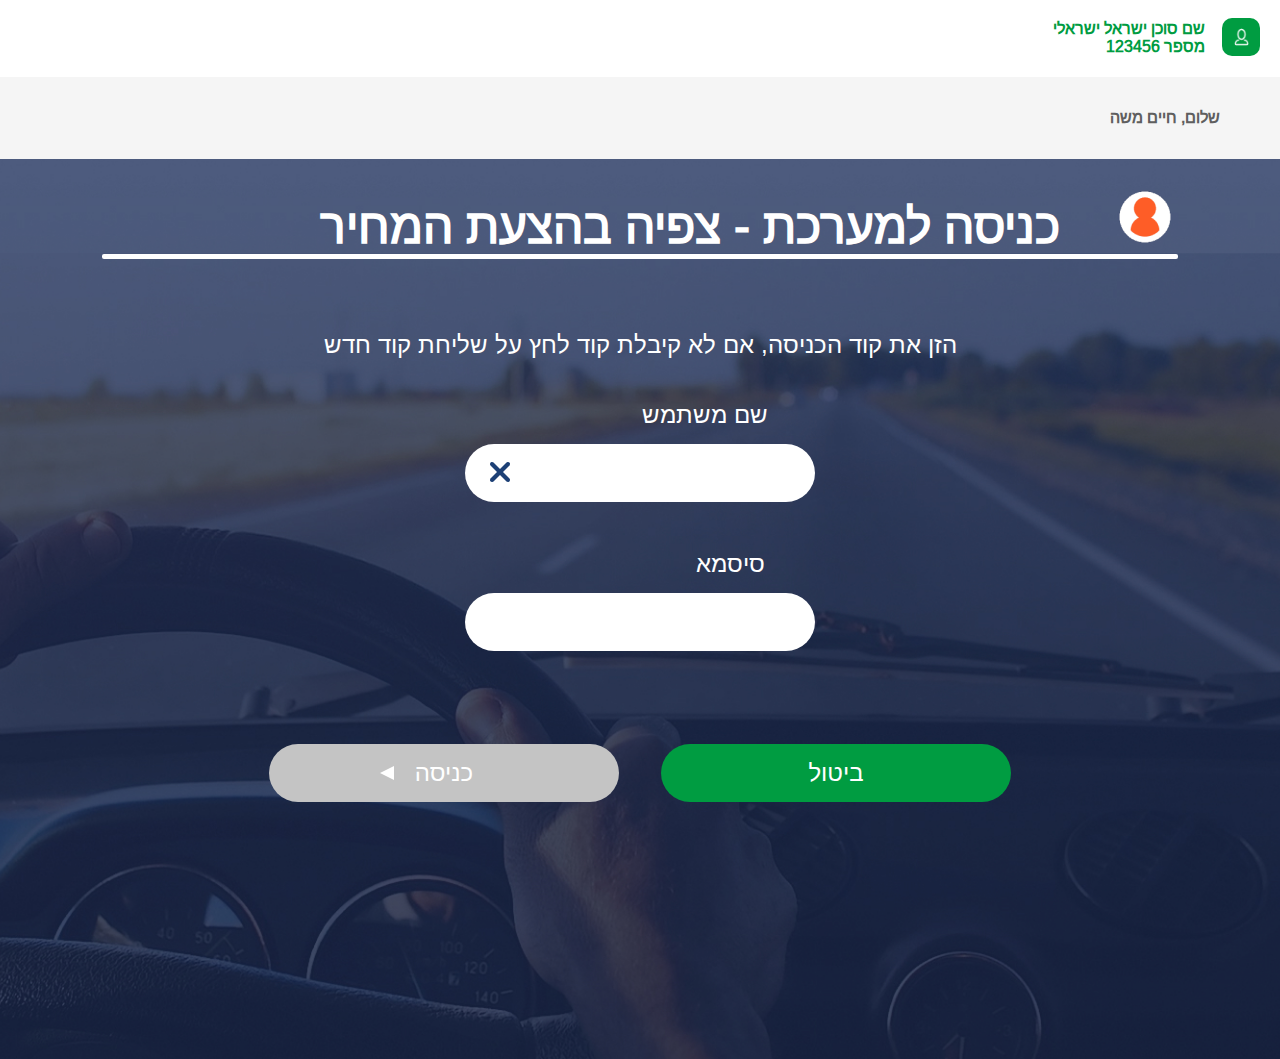
==== index.html @ 4c18728c "add full UI test task" ====
<!DOCTYPE html>
<html dir="rtl" lang="he">
  <head>
    <meta charset="UTF-8" />
    <meta http-equiv="X-UA-Compatible" content="IE=edge" />
    <meta name="viewport" content="width=device-width, initial-scale=1.0" />
    <title>Hennadii Chikunov Test-Task</title>
    <link rel="stylesheet" href="css/main.css" />
  </head>
  <body>
    <header class="header-admin-panel">
      <div class="container header-admin-panel__container">
        <div class="header-admin-panel__top">
          <div class="header-admin-panel__top-info">
            <p class="header-admin-panel__top-text" dir="rtl">
              ילארשי לארשי ןכוס םש
            </p>
            <span class="header-admin-panel__text">123456 רפסמ</span>
            <span class="header-admin-panel__mobile-text"
              >למשח תרבח ביטקלוק</span
            >
          </div>
        </div>
      </div>
      <div class="header-admin-panel__bottom">
        <p class="header-admin-panel__bottom-text">השמ םייח ,םולש</p>
      </div>
    </header>
    <main>
      <section class="login-banner">
        <div class="container login-banner__container">
          <div class="login-banner__title-block">
            <h1 class="login-banner__title">ריחמה תעצהב היפצ - תכרעמל הסינכ</h1>
            <h1 class="login-banner__mobile-title">
              <span class="login-banner__mobile-title-one"> תכרעמל הסינכ </span>
              <span class="login-banner__mobile-title-two">
                ריחמה תעצהב היפצ
              </span>
            </h1>
            <p class="login-banner__sub-title">
              שדח דוק תחילש לע ץחל דוק תלביק אל םא ,הסינכה דוק תא ןזה
            </p>
            <p class="login-banner__mobile-sub-title">
              תא ןזה הסינכה דוק תלבקל דיינה ןופלטה רפסמ
            </p>
            <form class="login-banner__form" action="#">
              <div class="login-banner__block-cross-in-input">
                <img
                  class="login-banner__cross-in-input"
                  src="./img/cross.png"
                  alt="cross"
                />
                <label class="login-banner__label" for="search-input"
                  >שמתשמ םש</label
                >
                <input
                  class="login-banner__input"
                  type="search"
                  id="search-input"
                  name="search"
                />
              </div>
              <label
                class="login-banner__label login-banner__label--two"
                for="name-input"
                >אמסיס</label
              >
              <input
                class="login-banner__input"
                type="text"
                id="name-input"
                name="name"
              />
              <div class="login-banner__buttons">
                <button
                  class="login-banner__input login-banner__input--reset"
                  type="reset"
                >
                  <span class="login-banner__input--triangle">הסינכ</span>
                </button>
                <button
                  class="login-banner__input login-banner__input--button"
                  type="button"
                >
                  לוטיב
                </button>
              </div>
            </form>
          </div>
        </div>
      </section>
    </main>
  </body>
</html>
---- css/main.css ----
@charset "UTF-8";
/* ------------------------- Импорт ------------------------ */
@font-face {
  font-family: "Arimo";
  src: url("../fonts/Arimo/Arimo.eot");
  src: url("../fonts/Arimo/Arimo.eot?#iefix") format("embedded-opentype"), url("../fonts/Arimo/Arimo.woff") format("woff"), url("../fonts/Arimo/Arimo.ttf") format("truetype");
  font-weight: normal;
  font-style: normal;
}

/* ---------------- HEADER Login Page ----------------- */
.header-admin-panel {
  height: 100%;
}

.header-admin-panel__top {
  margin-right: 60px;
  color: #009c41;
  font-size: 16px;
  font-weight: 700;
  padding: 20px 0 21px 0;
}

.header-admin-panel__top-info {
  unicode-bidi: bidi-override;
  direction: ltr;
  text-align: right;
  position: relative;
}

.header-admin-panel__top-info::after {
  content: "";
  width: 38px;
  height: 38px;
  background: #009c41 url("../img/icon-user.png") center no-repeat;
  background-size: 15px 18px;
  position: absolute;
  right: -55px;
  top: -22px;
  border-radius: 10px;
  margin: 20px 0 21px 0;
}

@media (max-width: 375px) {
  .header-admin-panel__top-info::after {
    background-size: 29px 31px;
    width: 50px;
    height: 50px;
    right: -68px;
    top: -10px;
  }
}

.header-admin-panel__top-text {
  unicode-bidi: bidi-override;
  direction: ltr;
  margin: 0;
}

@media (max-width: 375px) {
  .header-admin-panel__top-text {
    font-size: 18px;
  }
}

.header-admin-panel__top-mobile-text {
  display: none;
}

@media (max-width: 375px) {
  .header-admin-panel__text {
    display: none;
  }
}

.header-admin-panel__mobile-text {
  display: none;
}

@media (max-width: 375px) {
  .header-admin-panel__mobile-text {
    display: block;
    unicode-bidi: bidi-override;
    direction: ltr;
  }
}

.header-admin-panel__bottom {
  color: #5f5f5f;
  background-color: #f5f5f5;
  font-weight: 700;
  padding: 32px 0 32px 0;
}

@media (max-width: 375px) {
  .header-admin-panel__bottom {
    padding: 0px 0 0px 0;
    background-color: #ffffff;
    color: #ff7728;
  }
}

.header-admin-panel__bottom-text {
  margin: 0 60px 0 0;
  unicode-bidi: bidi-override;
  direction: ltr;
  text-align: right;
}

@media (max-width: 375px) {
  .header-admin-panel__bottom-text {
    margin: -15px 75px 11px 0;
    font-size: 19px;
  }
}

/* ---------------- HEADER Main Page ----------------- */
.header-main-panel {
  height: 100%;
}

.header-main-panel__top {
  margin-right: 60px;
  color: #009c41;
  font-size: 16px;
  font-weight: 700;
  padding: 20px 0 21px 0;
}

.header-main-panel__top-info {
  unicode-bidi: bidi-override;
  direction: ltr;
  text-align: right;
  position: relative;
}

.header-main-panel__top-info::after {
  content: "";
  width: 38px;
  height: 38px;
  background: #009c41 url("../img/icon-user.png") center no-repeat;
  background-size: 20px 22px;
  position: absolute;
  right: -55px;
  top: -22px;
  border-radius: 50%;
  margin: 20px 0 21px 0;
}

@media (max-width: 375px) {
  .header-main-panel__top-info::after {
    background-size: 22px 24px;
    width: 40px;
    height: 40px;
    right: -50px;
    top: -23px;
  }
}

.header-main-panel__top-text {
  unicode-bidi: bidi-override;
  direction: ltr;
  margin: 0;
}

@media (max-width: 375px) {
  .header-main-panel__top-text {
    display: none;
  }
}

.header-main-panel__top-mobile-text {
  display: none;
}

@media (max-width: 375px) {
  .header-main-panel__top-mobile-text {
    display: block;
    font-size: 18px;
    unicode-bidi: bidi-override;
    direction: ltr;
    margin: 0;
    font-size: 14px;
  }
}

@media (max-width: 375px) {
  .header-main-panel__text {
    display: none;
  }
}

.header-main-panel__mob-text {
  display: none;
}

@media (max-width: 375px) {
  .header-main-panel__mob-text {
    display: block;
    unicode-bidi: bidi-override;
    direction: ltr;
    font-size: 14px;
    font-weight: 700;
    padding: 2px 0 0 0;
  }
}

/* ------------------------- Импорт ------------------------ */
* {
  -webkit-box-sizing: border-box;
          box-sizing: border-box;
  border: 0;
  margin: 0;
  padding: 0;
}

html {
  font-family: "Arimo";
}

button {
  cursor: pointer;
}

.container {
  width: 1920px;
  max-width: 100%;
  padding: 0 15px;
  margin: 0 auto;
}

/* ---------------- Стили страницы авторизации Login Page ----------------- */
.login-banner__container {
  background: url("../img/background-login-desktop.jpg") bottom no-repeat;
  background-size: cover;
  height: 100%;
  min-height: 100vh;
}

@media (max-width: 375px) {
  .login-banner__container {
    background: url("../img/mobile-bg.jpg") no-repeat;
    background-size: cover;
    background-position: bottom;
    position: relative;
  }
  .login-banner__container::before {
    content: "";
    position: absolute;
    top: 0;
    left: 0;
    background-color: rgba(33, 50, 94, 0.8);
    width: 100%;
    height: 100%;
  }
}

.login-banner__title-block {
  text-align: center;
  color: #ffffff;
}

.login-banner__title, .login-banner__mobile-title {
  position: relative;
  unicode-bidi: bidi-override;
  direction: ltr;
  padding: 40px 0px 5px 100px;
  font-size: 48px;
  width: 1076px;
  margin: auto;
  max-width: 100%;
}

@media (max-width: 375px) {
  .login-banner__title, .login-banner__mobile-title {
    display: none;
  }
}

.login-banner__title::before, .login-banner__mobile-title::before {
  content: "";
  width: 1076px;
  max-width: 100%;
  position: absolute;
  bottom: 0;
  left: 50%;
  -webkit-transform: translateX(-50%);
          transform: translateX(-50%);
  border-bottom: solid 5px #ffffff;
  border-radius: 2px;
}

@media (max-width: 375px) {
  .login-banner__title::before, .login-banner__mobile-title::before {
    border-bottom: solid 3px #ffffff;
  }
}

.login-banner__title::after, .login-banner__mobile-title::after {
  content: "";
  background: url("../img/user.png") no-repeat;
  background-size: 76px 76px;
  position: absolute;
  right: -5px;
  top: 20px;
  width: 76px;
  height: 76px;
}

@media (max-width: 375px) {
  .login-banner__title::after, .login-banner__mobile-title::after {
    background-size: 46px 46px;
    right: -28px;
    top: 25px;
  }
}

.login-banner__mobile-title {
  display: none;
}

@media (max-width: 375px) {
  .login-banner__mobile-title {
    display: block;
    position: relative;
    unicode-bidi: bidi-override;
    direction: ltr;
    padding: 20px 0px 10px 0px;
    font-size: 27px;
    font-weight: 700;
    font-size: 24px;
  }
}

.login-banner__mobile-title-one {
  padding: 0 0 0 56px;
}

.login-banner__mobile-title-two {
  display: block;
  unicode-bidi: bidi-override;
  direction: ltr;
}

.login-banner__sub-title {
  unicode-bidi: bidi-override;
  direction: ltr;
  font-size: 24px;
  padding: 72px 0 57px 0;
}

@media (max-width: 375px) {
  .login-banner__sub-title {
    display: none;
  }
}

.login-banner__mobile-sub-title {
  display: none;
}

@media (max-width: 375px) {
  .login-banner__mobile-sub-title {
    display: block;
    position: relative;
    unicode-bidi: bidi-override;
    direction: ltr;
    font-weight: 400;
    font-size: 24px;
    padding: 48px 0 56px 0;
    width: 310px;
    max-width: 100%;
    margin: auto;
  }
}

.login-banner__form {
  position: relative;
}

.login-banner__block-cross-in-input {
  position: relative;
  width: 100%;
  margin: auto;
  max-width: -webkit-max-content;
  max-width: -moz-max-content;
  max-width: max-content;
}

.login-banner__cross-in-input {
  position: absolute;
  left: 25px;
  top: 46px;
}

@media (max-width: 375px) {
  .login-banner__cross-in-input {
    left: 18px;
    top: 42px;
    width: 14px;
    height: 14px;
  }
}

.login-banner__label {
  unicode-bidi: bidi-override;
  direction: ltr;
  display: block;
  font-size: 24px;
  -webkit-transform: translate(65px, -15px);
          transform: translate(65px, -15px);
}

@media (max-width: 375px) {
  .login-banner__label {
    -webkit-transform: translate(80px, -15px);
            transform: translate(80px, -15px);
  }
}

@media (max-width: 350px) {
  .login-banner__label {
    -webkit-transform: translate(60px, -15px);
            transform: translate(60px, -15px);
  }
}

.login-banner__label--two {
  margin: 63px 0 0 0;
  -webkit-transform: translate(90px, -15px);
          transform: translate(90px, -15px);
}

.login-banner__input {
  width: 350px;
  max-width: 100%;
  height: 58px;
  border-radius: 35px;
}

@media (max-width: 375px) {
  .login-banner__input {
    width: 330px;
    max-width: 100%;
    height: 40px;
  }
}

.login-banner__buttons {
  display: -webkit-box;
  display: -ms-flexbox;
  display: flex;
  -webkit-box-pack: center;
      -ms-flex-pack: center;
          justify-content: center;
  unicode-bidi: bidi-override;
  direction: ltr;
  padding: 93px 0 71px 0;
}

.login-banner__input--reset {
  background-color: #c4c4c4;
  unicode-bidi: bidi-override;
  direction: ltr;
  font-size: 24px;
  color: #ffffff;
  margin-right: 21px;
}

@media (max-width: 375px) {
  .login-banner__input--reset {
    width: 156px;
    max-width: 100%;
    height: 40px;
    margin-right: 9px;
    font-size: 18px;
  }
}

.login-banner__input--button {
  background-color: #009c41;
  unicode-bidi: bidi-override;
  direction: ltr;
  font-size: 24px;
  color: #ffffff;
  margin-left: 21px;
}

@media (max-width: 375px) {
  .login-banner__input--button {
    width: 156px;
    max-width: 100%;
    height: 40px;
    margin-left: 9px;
    font-size: 18px;
  }
}

.login-banner__input--triangle {
  position: relative;
}

@media (max-width: 375px) {
  .login-banner__input--triangle {
    padding: 0 0 0 20px;
  }
}

.login-banner__input--triangle::before {
  content: "";
  position: absolute;
  display: inline-block;
  width: 0;
  height: 0;
  border-style: solid;
  border-width: 7.5px 14px 7.5px 0;
  left: -35px;
  top: 7px;
  border-color: transparent #ffffff transparent transparent;
  line-height: 0;
  _border-color: #000000 #ffffff #000000 #000000;
  _filter: progid:DXImageTransform.Microsoft.Chroma(color='#000000');
}

@media (max-width: 375px) {
  .login-banner__input--triangle::before {
    left: -5px;
    top: 3px;
  }
}

/* ---------------- Стили главной страницы с таблицей  ----------------- */
.login-table__container {
  background: url("../img/main-desk-bg.jpg") center no-repeat;
  background-size: cover;
  height: 100%;
  min-height: 100vh;
}

.login-table__title-hide {
  display: none;
}

.login-table__title-block {
  position: relative;
  unicode-bidi: bidi-override;
  direction: ltr;
  padding: 43px 0 15px 0;
  width: 1076px;
  max-width: 100%;
  margin: auto;
}

.login-table__title-block::before {
  content: "";
  width: 1076px;
  max-width: 100%;
  position: absolute;
  bottom: 0;
  left: 50%;
  -webkit-transform: translateX(-50%);
          transform: translateX(-50%);
  border-bottom: solid 5px #ffffff;
  border-radius: 2px;
}

@media (max-width: 375px) {
  .login-table__title-block::before {
    border-bottom: solid 3px #ffffff;
    bottom: -65px;
  }
}

.login-table__title-block::after {
  content: "";
  background: url("../img/user.png") no-repeat;
  background-size: 76px 76px;
  position: absolute;
  right: -3px;
  top: 35px;
  width: 76px;
  height: 76px;
}

@media (max-width: 375px) {
  .login-table__title-block::after {
    display: none;
  }
}

.login-table__title-bg-flex {
  background: #fff;
  border-radius: 35px;
  width: 90%;
  display: -webkit-inline-box;
  display: -ms-inline-flexbox;
  display: inline-flex;
  margin: auto;
}

.login-table__btn {
  border-radius: 35px;
  display: inline-block;
  width: 485px;
  height: 58px;
  background: #ffffff;
}

@media (max-width: 375px) {
  .login-table__btn {
    width: 165px;
    height: 40px;
  }
}

.login-table__btn--orange {
  background: #ff7728;
}

@media (max-width: 375px) {
  .login-table__btn--orange {
    position: absolute;
    right: 0;
  }
}

.login-table__btn-text {
  unicode-bidi: bidi-override;
  direction: ltr;
  font-size: 30px;
  color: #ffffff;
}

@media (max-width: 375px) {
  .login-table__btn-text {
    font-size: 18px;
  }
}

.login-table__btn-text--color {
  color: #5f5f5f;
}

.login-table__search-block {
  unicode-bidi: bidi-override;
  direction: ltr;
  margin: auto;
  -webkit-box-pack: justify;
      -ms-flex-pack: justify;
          justify-content: space-between;
  display: -webkit-box;
  display: -ms-flexbox;
  display: flex;
  width: 1076px;
  max-width: 100%;
  padding: 40px 0 0 0;
}

@media (max-width: 375px) {
  .login-table__search-block {
    padding: 0;
  }
}

.login-table__search-btn {
  background-color: #009c41;
  unicode-bidi: bidi-override;
  direction: ltr;
  font-size: 24px;
  color: #ffffff;
  width: 284px;
  max-width: 100%;
  height: 58px;
  border-radius: 35px;
}

@media (max-width: 375px) {
  .login-table__search-btn {
    width: 40px;
    height: 40px;
    display: -webkit-box;
    display: -ms-flexbox;
    display: flex;
    -webkit-box-align: center;
        -ms-flex-align: center;
            align-items: center;
    -webkit-box-pack: center;
        -ms-flex-pack: center;
            justify-content: center;
  }
}

.login-table__svg-union {
  display: none;
}

@media (max-width: 375px) {
  .login-table__svg-union {
    display: block;
  }
}

.login-table__input--triangle {
  position: relative;
  font-size: 24px;
  font-weight: 400;
}

@media (max-width: 1170px) {
  .login-table__input--triangle {
    left: 6px;
    font-size: 18px;
  }
}

@media (max-width: 375px) {
  .login-table__input--triangle {
    padding: 0 0 0 20px;
  }
}

.login-table__input--triangle::before {
  content: "";
  position: absolute;
  display: inline-block;
  width: 0;
  height: 0;
  border-style: solid;
  border-width: 7.5px 14px 7.5px 0;
  left: -35px;
  top: 7px;
  border-color: transparent #ffffff transparent transparent;
  line-height: 0;
  _border-color: #000000 #ffffff #000000 #000000;
  _filter: progid:DXImageTransform.Microsoft.Chroma(color='#000000');
}

@media (max-width: 1170px) {
  .login-table__input--triangle::before {
    left: -20px;
    top: 15%;
  }
}

@media (max-width: 947px) {
  .login-table__input--triangle::before {
    display: none;
  }
}

@media (max-width: 947px) {
  .login-table__input--triangle {
    display: none;
  }
}

.login-table__search-icon-block {
  position: relative;
}

.login-table__search-icon {
  position: absolute;
  left: 25px;
  top: 17px;
}

@media (max-width: 375px) {
  .login-table__search-icon {
    left: 14px;
    top: 11px;
    width: 19px;
  }
}

.login-table__search {
  width: 754px;
  height: 58px;
  max-width: 100%;
  border-radius: 35px;
  unicode-bidi: bidi-override;
  direction: ltr;
  color: #b1b1b1;
  text-align: end;
  font-size: 18px;
  padding: 0 10px 0 0;
}

@media (max-width: 375px) {
  .login-table__search {
    width: 100%;
    -webkit-box-sizing: border-box;
            box-sizing: border-box;
    padding: 0 0 0 54px;
    height: 40px;
  }
}

.login-table__table {
  margin: auto;
  padding: 35px 0 0 0;
  border-collapse: separate;
  border-spacing: 0px 10px;
}

@media (max-width: 375px) {
  .login-table__table {
    display: none;
  }
}

.login-table__table-head-item {
  unicode-bidi: bidi-override;
  direction: ltr;
  font-size: 14px;
  font-weight: 400;
  color: #f5f5f5;
  padding: 0 0 8px 0;
}

.login-table__table-body-tr {
  background-color: #ffffff;
  border-radius: 35px;
  -webkit-transition: background 0.4s;
  transition: background 0.4s;
  position: relative;
  fill: #009c41;
}

.login-table__table-body-tr:hover {
  background-color: #ff7728;
  width: 100%;
  cursor: pointer;
  fill: #ffffff;
  color: #ffffff;
}

.login-table__table-body-tr:nth-of-type(3), .login-table__table-body-tr:nth-of-type(8), .login-table__table-body-tr:nth-of-type(9) {
  fill: none;
}

.login-table__table-body-tr:hover + #invisible {
  display: -webkit-box;
  display: -ms-flexbox;
  display: flex;
  position: relative;
  bottom: -160px;
  left: 20px;
}

.login-table__table-body-tr--active {
  background-color: #ff7728;
  fill: #ffffff;
  color: #ffffff;
}

.login-table__table-body-item {
  unicode-bidi: bidi-override;
  direction: ltr;
  text-align: center;
  font-size: 14px;
  padding: 15px 0px 13px 0px;
  position: relative;
}

.login-table__table-body-item::after {
  content: "";
  background: #e5e5e5;
  position: absolute;
  left: 0;
  top: 12px;
  width: 1px;
  height: 29px;
  -webkit-transform: translateX(-50%);
          transform: translateX(-50%);
}

.login-table__table-body-item:nth-child(1) {
  width: 63px;
  border-bottom-right-radius: 35px;
  border-top-right-radius: 35px;
}

.login-table__table-body-item:nth-child(2) {
  width: 167px;
}

.login-table__table-body-item:nth-child(3) {
  width: 168px;
}

.login-table__table-body-item:nth-child(4) {
  width: 98px;
}

.login-table__table-body-item:nth-child(5) {
  width: 105px;
}

.login-table__table-body-item:nth-child(6) {
  width: 104px;
}

.login-table__table-body-item:nth-child(7) {
  width: 110px;
}

.login-table__table-body-item:nth-child(8) {
  width: 122px;
}

.login-table__table-body-item:last-child {
  width: 139px;
  border-bottom-left-radius: 35px;
  border-top-left-radius: 35px;
}

.login-table__send-mail-icon {
  background: #ffffff;
  position: relative;
  right: 85px;
  width: 45px;
  height: 45px;
  border-radius: 50%;
  -webkit-box-pack: center;
      -ms-flex-pack: center;
          justify-content: center;
  display: -webkit-box;
  display: -ms-flexbox;
  display: flex;
  -webkit-box-align: center;
      -ms-flex-align: center;
          align-items: center;
  fill: #21325e;
}

.login-table__send-mail-text, .login-table__pencil-text {
  position: absolute;
  bottom: -40px;
  left: 5px;
  color: #ffffff;
  font-size: 14px;
  unicode-bidi: bidi-override;
  direction: ltr;
}

.login-table__pencil-icon {
  background: #ffffff;
  position: relative;
  right: -15px;
  width: 45px;
  height: 45px;
  border-radius: 50%;
  -webkit-box-pack: center;
      -ms-flex-pack: center;
          justify-content: center;
  display: -webkit-box;
  display: -ms-flexbox;
  display: flex;
  -webkit-box-align: center;
      -ms-flex-align: center;
          align-items: center;
  fill: #21325e;
}

.login-table__table-body-item:nth-of-type(9)::after {
  content: none;
}

.login-table__hover-block {
  top: 430px;
  left: 50%;
  margin-left: 633px;
  -webkit-transform: translateX(-50%);
          transform: translateX(-50%);
  position: absolute;
  display: none;
}

.login-table__btn-hide {
  border-radius: 30px;
  padding: 10px 10px;
  color: #ffffff;
  background: #000000;
  font-weight: 700;
  font-family: sans-serif;
  font-size: 14px;
  margin: 0 0 0 -20px;
  position: absolute;
  top: 93px;
  left: -9px;
}

.login-table__mobile-table {
  display: none;
}

@media (max-width: 375px) {
  .login-table__mobile-table {
    background-color: #ffffff;
    border-radius: 30px;
    margin: 47px 0 0 0;
    display: block;
  }
}

.login-table__mob-icons {
  display: -webkit-box;
  display: -ms-flexbox;
  display: flex;
  -webkit-box-pack: justify;
      -ms-flex-pack: justify;
          justify-content: space-between;
  -webkit-box-align: center;
      -ms-flex-align: center;
          align-items: center;
  direction: ltr;
  position: relative;
}

@media (max-width: 375px) {
  .login-table__mob-icons::before {
    content: "";
    width: 329px;
    max-width: 100%;
    position: absolute;
    bottom: -13px;
    left: 50%;
    -webkit-transform: translateX(-50%);
            transform: translateX(-50%);
    border-bottom: solid 2px #1d4076;
    border-radius: 2px;
  }
}

.login-table__penc-send-icon {
  display: -webkit-box;
  display: -ms-flexbox;
  display: flex;
  padding: 15px 0 0 14px;
}

.login-table__send, .login-table__penc {
  background: #009c41;
  height: 40px;
  width: 40px;
  border-radius: 50%;
  display: -webkit-box;
  display: -ms-flexbox;
  display: flex;
  -webkit-box-align: center;
      -ms-flex-align: center;
          align-items: center;
  -webkit-box-pack: center;
      -ms-flex-pack: center;
          justify-content: center;
  fill: #ffffff;
}

.login-table__send {
  margin: 0 15px 0 0px;
}

.login-table__car-icon {
  -ms-flex-item-align: end;
      align-self: flex-end;
  padding: 26px 20px 0 0px;
}

.login-table__table-texts {
  display: -webkit-box;
  display: -ms-flexbox;
  display: flex;
  -webkit-box-pack: justify;
      -ms-flex-pack: justify;
          justify-content: space-between;
  direction: ltr;
}

@media (max-width: 375px) {
  .login-table__table-texts {
    padding: 25px 24px 0 33px;
  }
}

@media (max-width: 320px) {
  .login-table__table-texts {
    padding: 25px 24px 0 4px;
  }
}

.login-table__table-texts span,
.login-table__table-texts p {
  unicode-bidi: bidi-override;
  direction: ltr;
  text-align: right;
}

.login-table__table-texts span {
  font-size: 18px;
  font-weight: 400;
  color: #797979;
  display: block;
}

.login-table__text-p {
  font-size: 20px;
  font-weight: 700;
  color: #21325e;
}

.login-table__left-text {
  -ms-flex-item-align: end;
      align-self: flex-end;
  -webkit-box-orient: vertical;
  -webkit-box-direction: normal;
      -ms-flex-direction: column;
          flex-direction: column;
  display: -webkit-box;
  display: -ms-flexbox;
  display: flex;
  -webkit-box-align: center;
      -ms-flex-align: center;
          align-items: center;
}

.login-table__right-text {
  direction: rtl;
}

.login-table__text {
  padding: 0 0 14px 0;
}

.login-table__text:last-child {
  padding: 0 0 24px 0;
}

.login-table__text-p--green {
  color: #009c41;
}
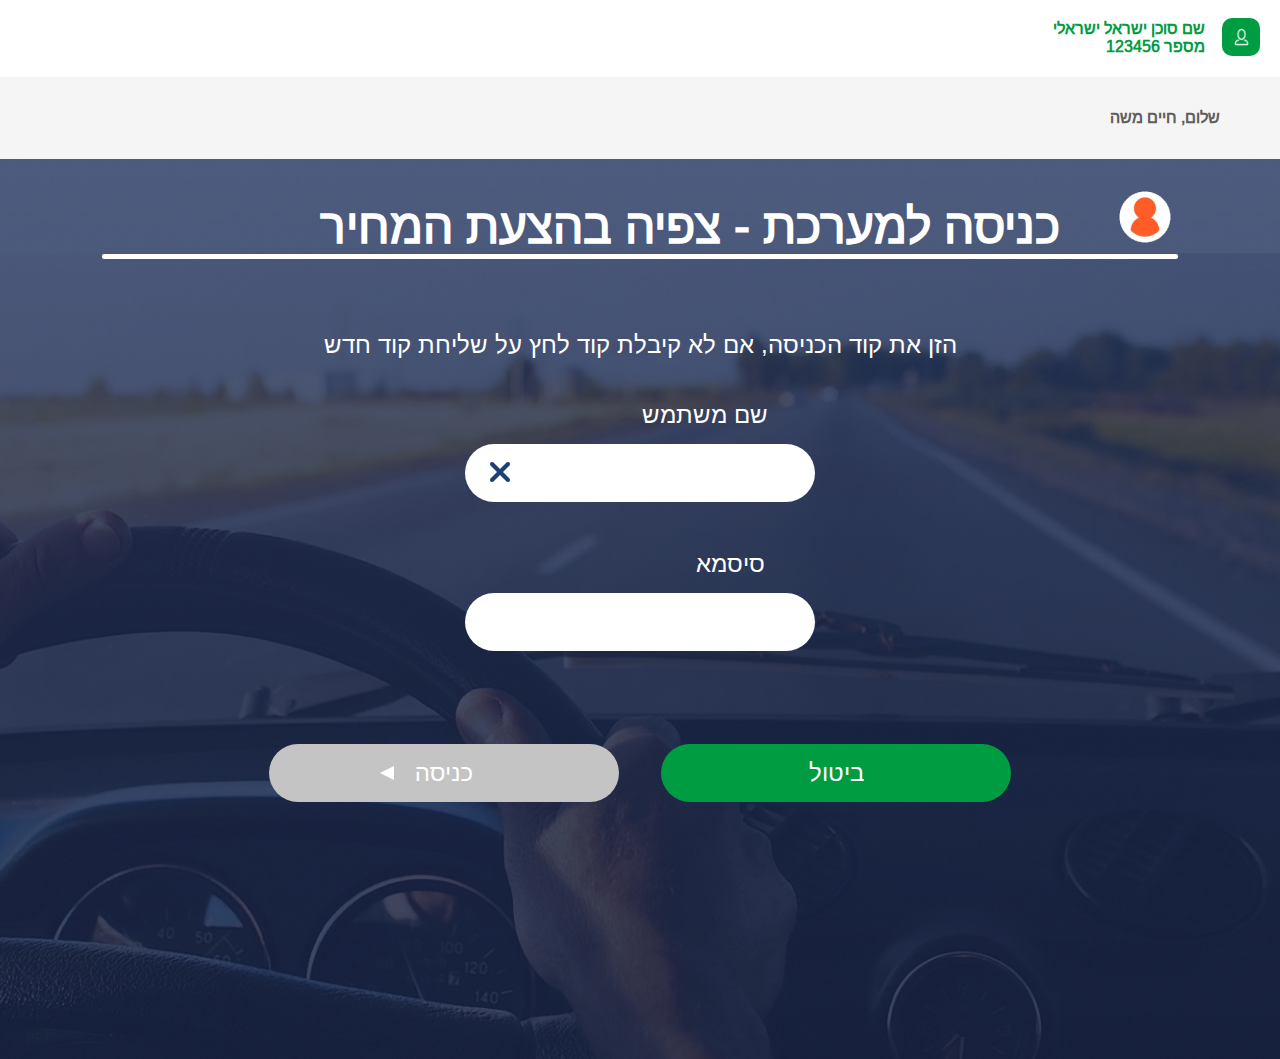
==== commit 8ff39c43: "added a transition to another page" ====
--- a/index.html
+++ b/index.html
@@ -78,12 +78,13 @@
                 >
                   <span class="login-banner__input--triangle">הסינכ</span>
                 </button>
-                <button
+                <a
+                  href="./pages/login-index.html"
+                  target="_blank"
                   class="login-banner__input login-banner__input--button"
-                  type="button"
                 >
                   לוטיב
-                </button>
+                </a>
               </div>
             </form>
           </div>
--- a/css/main.css
+++ b/css/main.css
@@ -484,6 +484,9 @@
   font-size: 24px;
   color: #ffffff;
   margin-left: 21px;
+  text-decoration: none;
+  height: 58px;
+  line-height: 58px;
 }
 
 @media (max-width: 375px) {
